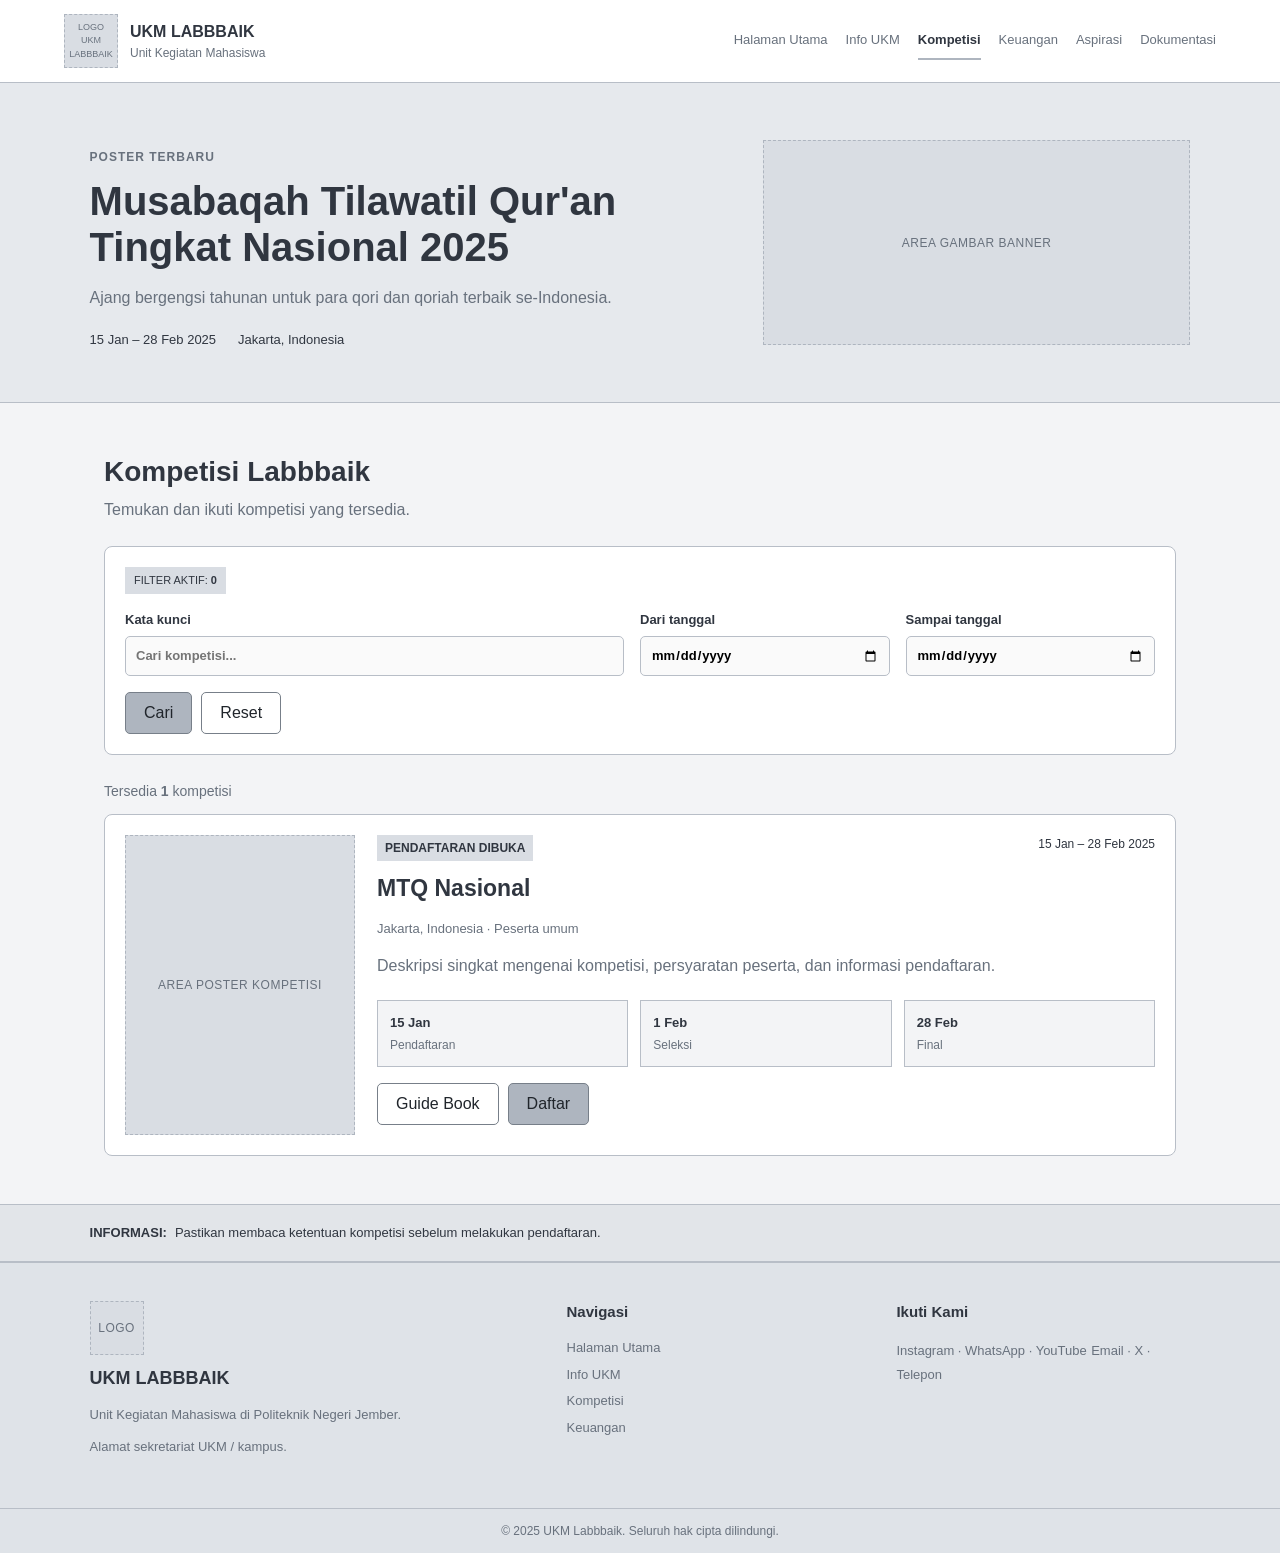
==== website-wireframe-mtq/index.html @ 346677e7 "UKM Labbaik" ====
<!DOCTYPE html>
<html lang="id">
<head>
  <meta charset="UTF-8">
  <meta name="viewport" content="width=device-width, initial-scale=1.0">
  <title>Wireframe - Kompetisi Labbbaik</title>

  <!-- PEMANGGILAN FILE CSS: mengatur tampilan wireframe -->
  <link rel="stylesheet" href="style.css">

  <!-- PEMANGGILAN FILE JAVASCRIPT: mengatur interaksi sederhana -->
  <script src="script.js" defer></script>
</head>
<body>
  <!-- BAGIAN 1: HEADER DAN NAVIGASI -->
  <header class="site-header">
    <div class="logo-placeholder">LOGO UKM LABBBAIK</div>
    <div class="brand-text">
      <strong>UKM LABBBAIK</strong>
      <span>Unit Kegiatan Mahasiswa</span>
    </div>
    <button class="menu-toggle" id="menuToggle" aria-label="Buka navigasi">☰</button>
    <nav class="main-nav" id="mainNav">
      <a href="#beranda">Halaman Utama</a>
      <a href="#info">Info UKM</a>
      <a href="#kompetisi" class="active">Kompetisi</a>
      <a href="#keuangan">Keuangan</a>
      <a href="#aspirasi">Aspirasi</a>
      <a href="#dokumentasi">Dokumentasi</a>
    </nav>
  </header>

  <main>
    <!-- BAGIAN 2: BANNER / HERO KOMPETISI -->
    <section class="hero" id="kompetisi">
      <div class="hero-copy">
        <p class="eyebrow">POSTER TERBARU</p>
        <h1>Musabaqah Tilawatil Qur'an Tingkat Nasional 2025</h1>
        <p>Ajang bergengsi tahunan untuk para qori dan qoriah terbaik se-Indonesia.</p>
        <div class="event-meta">
          <span>15 Jan – 28 Feb 2025</span>
          <span>Jakarta, Indonesia</span>
        </div>
      </div>
      <div class="hero-image placeholder">AREA GAMBAR BANNER</div>
    </section>

    <!-- BAGIAN 3: JUDUL DAN FILTER KOMPETISI -->
    <section class="competition-section">
      <div class="section-heading">
        <h2>Kompetisi Labbbaik</h2>
        <p>Temukan dan ikuti kompetisi yang tersedia.</p>
      </div>

      <div class="filter-panel">
        <div class="filter-status">FILTER AKTIF: <strong id="filterCount">0</strong></div>
        <div class="filter-grid">
          <label>
            Kata kunci
            <input type="search" id="keyword" placeholder="Cari kompetisi...">
          </label>
          <label>
            Dari tanggal
            <input type="date" id="dateFrom">
          </label>
          <label>
            Sampai tanggal
            <input type="date" id="dateTo">
          </label>
        </div>
        <div class="filter-actions">
          <button type="button" id="searchButton">Cari</button>
          <button type="button" class="secondary-button" id="resetButton">Reset</button>
        </div>
      </div>

      <!-- BAGIAN 4: HASIL DAN KARTU KOMPETISI -->
      <p class="result-count">Tersedia <strong id="resultCount">1</strong> kompetisi</p>
      <article class="competition-card" id="competitionCard">
        <div class="card-poster placeholder">AREA POSTER KOMPETISI</div>
        <div class="card-content">
          <div class="card-topline">
            <span class="status-label">PENDAFTARAN DIBUKA</span>
            <span class="date-label">15 Jan – 28 Feb 2025</span>
          </div>
          <h3>MTQ Nasional</h3>
          <p class="small-meta">Jakarta, Indonesia · Peserta umum</p>
          <p>Deskripsi singkat mengenai kompetisi, persyaratan peserta, dan informasi pendaftaran.</p>
          <div class="timeline">
            <div><strong>15 Jan</strong><span>Pendaftaran</span></div>
            <div><strong>1 Feb</strong><span>Seleksi</span></div>
            <div><strong>28 Feb</strong><span>Final</span></div>
          </div>
          <div class="card-actions">
            <button type="button" class="secondary-button">Guide Book</button>
            <button type="button">Daftar</button>
          </div>
        </div>
      </article>
    </section>

    <!-- BAGIAN 5: INFORMASI TAMBAHAN -->
    <section class="notice-strip">
      <strong>INFORMASI:</strong>
      <span>Pastikan membaca ketentuan kompetisi sebelum melakukan pendaftaran.</span>
    </section>
  </main>

  <!-- BAGIAN 6: FOOTER -->
  <footer class="site-footer">
    <div class="footer-main">
      <div>
        <div class="footer-logo placeholder">LOGO</div>
        <h2>UKM LABBBAIK</h2>
        <p>Unit Kegiatan Mahasiswa di Politeknik Negeri Jember.</p>
        <p>Alamat sekretariat UKM / kampus.</p>
      </div>
      <div>
        <h3>Navigasi</h3>
        <a href="#beranda">Halaman Utama</a>
        <a href="#info">Info UKM</a>
        <a href="#kompetisi">Kompetisi</a>
        <a href="#keuangan">Keuangan</a>
      </div>
      <div>
        <h3>Ikuti Kami</h3>
        <span>Instagram · WhatsApp · YouTube</span>
        <span>Email · X · Telepon</span>
      </div>
    </div>
    <div class="copyright">© 2025 UKM Labbbaik. Seluruh hak cipta dilindungi.</div>
  </footer>
</body>
</html>
---- website-wireframe-mtq/style.css ----
/* =====================================================
   STYLE WIREFRAME KOMPETISI LABBBAIK
   Wireframe memakai warna abu-abu agar fokus pada susunan.
   Ubah nilai di bawah ini jika ingin mengganti warna.
   ===================================================== */
:root {
  --page: #f3f4f6;          /* Warna latar halaman */
  --white: #ffffff;         /* Warna area/kartu */
  --line: #b8bec7;          /* Warna garis pembatas */
  --block: #d9dde3;         /* Warna kotak placeholder */
  --dark-block: #aeb5bf;    /* Warna placeholder lebih gelap */
  --text: #303640;          /* Warna teks */
  --muted: #68717d;         /* Warna teks pendukung */
  --radius: 8px;            /* Lengkungan sudut */
}

/* BAGIAN DASAR HALAMAN */
* { box-sizing: border-box; }
html { scroll-behavior: smooth; }
body {
  margin: 0;
  background: var(--page);
  color: var(--text);
  font-family: Arial, Helvetica, sans-serif; /* Jenis huruf */
  line-height: 1.5;
}
a { color: inherit; text-decoration: none; }
button, input { font: inherit; }

/* BAGIAN 1: HEADER DAN NAVIGASI */
.site-header {
  min-height: 82px;                 /* Tinggi header */
  padding: 14px 5%;                 /* Jarak isi dari tepi */
  display: flex;
  align-items: center;
  gap: 12px;
  background: var(--white);
  border-bottom: 1px solid var(--line);
}
.logo-placeholder, .footer-logo {
  width: 54px;
  height: 54px;
  flex: 0 0 auto;
  display: grid;
  place-items: center;
  padding: 4px;
  background: var(--block);
  border: 1px dashed var(--dark-block);
  color: var(--muted);
  font-size: 9px;
  text-align: center;
}
.brand-text { display: flex; flex-direction: column; min-width: 150px; }
.brand-text span { color: var(--muted); font-size: 12px; }
.main-nav {
  display: flex;
  flex-wrap: wrap;
  justify-content: flex-end;
  gap: 18px;                         /* Jarak antar menu */
  margin-left: auto;
  font-size: 13px;
}
.main-nav a { padding: 8px 0; color: var(--muted); }
.main-nav a.active { color: var(--text); font-weight: bold; border-bottom: 2px solid var(--dark-block); }
.menu-toggle { display: none; }

/* BAGIAN 2: BANNER / HERO */
.hero {
  min-height: 320px;                 /* Tinggi banner */
  padding: 42px 7%;                  /* Jarak isi banner */
  display: grid;
  grid-template-columns: 1.2fr 0.8fr; /* Perbandingan lebar kolom */
  align-items: center;
  gap: 32px;
  background: #e6e9ed;
  border-bottom: 1px solid var(--line);
}
.hero-copy { max-width: 650px; }
.eyebrow { color: var(--muted); font-size: 12px; font-weight: bold; letter-spacing: 1px; }
.hero h1 { max-width: 650px; margin: 10px 0; font-size: clamp(26px, 4vw, 40px); line-height: 1.15; }
.hero-copy > p:not(.eyebrow) { color: var(--muted); }
.event-meta { display: flex; flex-wrap: wrap; gap: 10px 22px; margin-top: 20px; font-size: 13px; }
.placeholder {
  display: grid;
  place-items: center;
  background: var(--block);
  border: 1px dashed var(--dark-block);
  color: var(--muted);
  text-align: center;
  font-size: 12px;
  letter-spacing: .5px;
}
.hero-image { min-height: 205px; width: 100%; }

/* BAGIAN 3: FILTER KOMPETISI */
.competition-section { max-width: 1120px; margin: 0 auto; padding: 48px 24px; }
.section-heading { margin-bottom: 24px; }
.section-heading h2 { margin: 0 0 5px; font-size: 28px; }
.section-heading p { margin: 0; color: var(--muted); }
.filter-panel {
  padding: 20px;
  background: var(--white);
  border: 1px solid var(--line);
  border-radius: var(--radius);
}
.filter-status { display: inline-block; margin-bottom: 16px; padding: 5px 9px; background: var(--block); font-size: 11px; }
.filter-grid { display: grid; grid-template-columns: 2fr 1fr 1fr; gap: 16px; }
.filter-grid label { display: flex; flex-direction: column; gap: 7px; font-size: 13px; font-weight: bold; }
.filter-grid input { width: 100%; min-height: 40px; padding: 8px 10px; border: 1px solid var(--line); border-radius: 5px; background: #fafafa; }
.filter-actions, .card-actions { display: flex; flex-wrap: wrap; gap: 9px; margin-top: 16px; }
button { min-height: 38px; padding: 8px 18px; border: 1px solid #777f89; border-radius: 5px; background: var(--dark-block); color: #20252b; cursor: pointer; }
button.secondary-button { background: var(--white); }
button:hover { filter: brightness(.96); }

/* BAGIAN 4: KARTU HASIL KOMPETISI */
.result-count { margin: 26px 0 12px; color: var(--muted); font-size: 14px; }
.competition-card {
  display: grid;
  grid-template-columns: 230px 1fr; /* Lebar area poster dan isi kartu */
  gap: 22px;
  padding: 20px;
  background: var(--white);
  border: 1px solid var(--line);
  border-radius: var(--radius);
}
.card-poster { min-height: 300px; }
.card-content h3 { margin: 10px 0 4px; font-size: 23px; }
.card-content p { color: var(--muted); }
.card-topline { display: flex; justify-content: space-between; flex-wrap: wrap; gap: 8px; }
.status-label, .date-label { font-size: 12px; }
.status-label { padding: 4px 8px; background: var(--block); font-weight: bold; }
.small-meta { font-size: 13px; }
.timeline { display: grid; grid-template-columns: repeat(3, 1fr); gap: 12px; margin: 22px 0 8px; }
.timeline div { display: flex; flex-direction: column; gap: 3px; padding: 12px; background: var(--page); border: 1px solid var(--line); }
.timeline strong { font-size: 13px; }
.timeline span { color: var(--muted); font-size: 12px; }

/* BAGIAN 5: INFORMASI TAMBAHAN */
.notice-strip { display: flex; flex-wrap: wrap; gap: 8px; padding: 18px 7%; background: #e2e5e9; border-top: 1px solid var(--line); border-bottom: 1px solid var(--line); font-size: 13px; }

/* BAGIAN 6: FOOTER */
.site-footer { background: #dfe3e8; border-top: 1px solid var(--line); }
.footer-main { display: grid; grid-template-columns: 1.5fr 1fr 1fr; gap: 36px; padding: 38px 7%; }
.footer-main h2 { margin: 10px 0 4px; font-size: 18px; }
.footer-main h3 { margin-top: 0; font-size: 15px; }
.footer-main p, .footer-main span, .footer-main a { color: var(--muted); font-size: 13px; }
.footer-main a { display: block; margin: 7px 0; }
.copyright { padding: 13px 7%; border-top: 1px solid var(--line); color: var(--muted); text-align: center; font-size: 12px; }

/* TAMPILAN TABLET DAN HP */
@media (max-width: 820px) {
  .site-header { flex-wrap: wrap; }
  .menu-toggle { display: block; margin-left: auto; }
  .main-nav { display: none; width: 100%; margin: 8px 0 0; justify-content: flex-start; }
  .main-nav.open { display: flex; }
  .hero { grid-template-columns: 1fr; }
  .hero-image { min-height: 170px; }
  .filter-grid { grid-template-columns: 1fr 1fr; }
  .filter-grid label:first-child { grid-column: 1 / -1; }
}
@media (max-width: 600px) {
  .hero { padding: 32px 6%; }
  .competition-section { padding: 34px 16px; }
  .filter-grid { grid-template-columns: 1fr; }
  .filter-grid label:first-child { grid-column: auto; }
  .competition-card { grid-template-columns: 1fr; }
  .card-poster { min-height: 220px; }
  .timeline { grid-template-columns: 1fr; }
  .footer-main { grid-template-columns: 1fr; gap: 22px; }
}
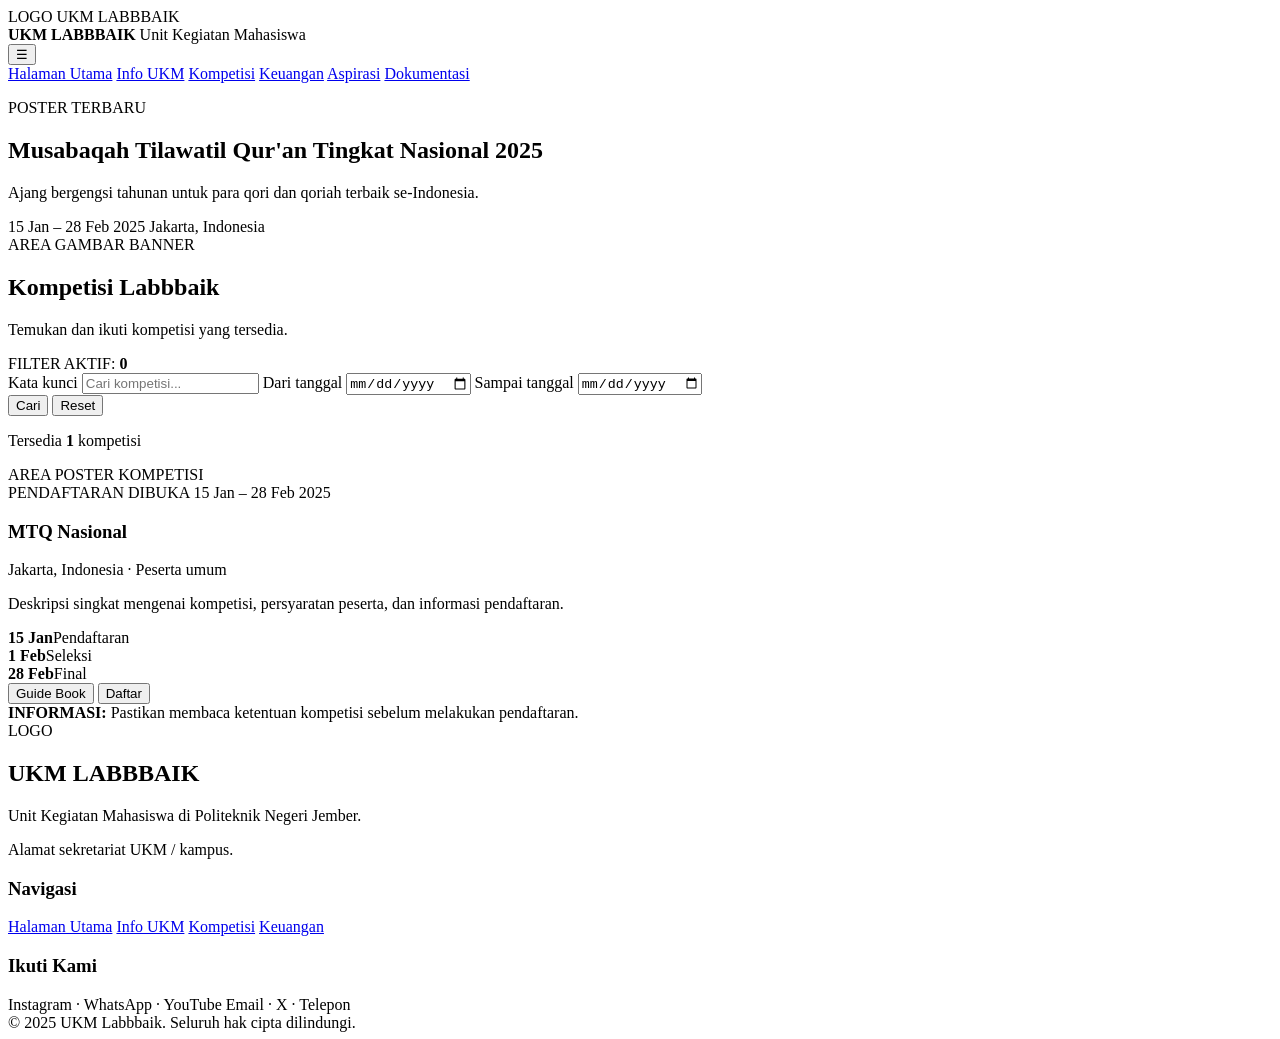
==== commit 5cbbef70: "Menambahkan kerangka HTML UKM Labbaik" ====
--- a/website-wireframe-mtq/index.html
+++ b/website-wireframe-mtq/index.html
@@ -6,7 +6,7 @@
   <title>Wireframe - Kompetisi Labbbaik</title>
 
   <!-- PEMANGGILAN FILE CSS: mengatur tampilan wireframe -->
-  <link rel="stylesheet" href="style.css">
+  <link rel="stylesheet" href="style.css">  
 
   <!-- PEMANGGILAN FILE JAVASCRIPT: mengatur interaksi sederhana -->
   <script src="script.js" defer></script>
